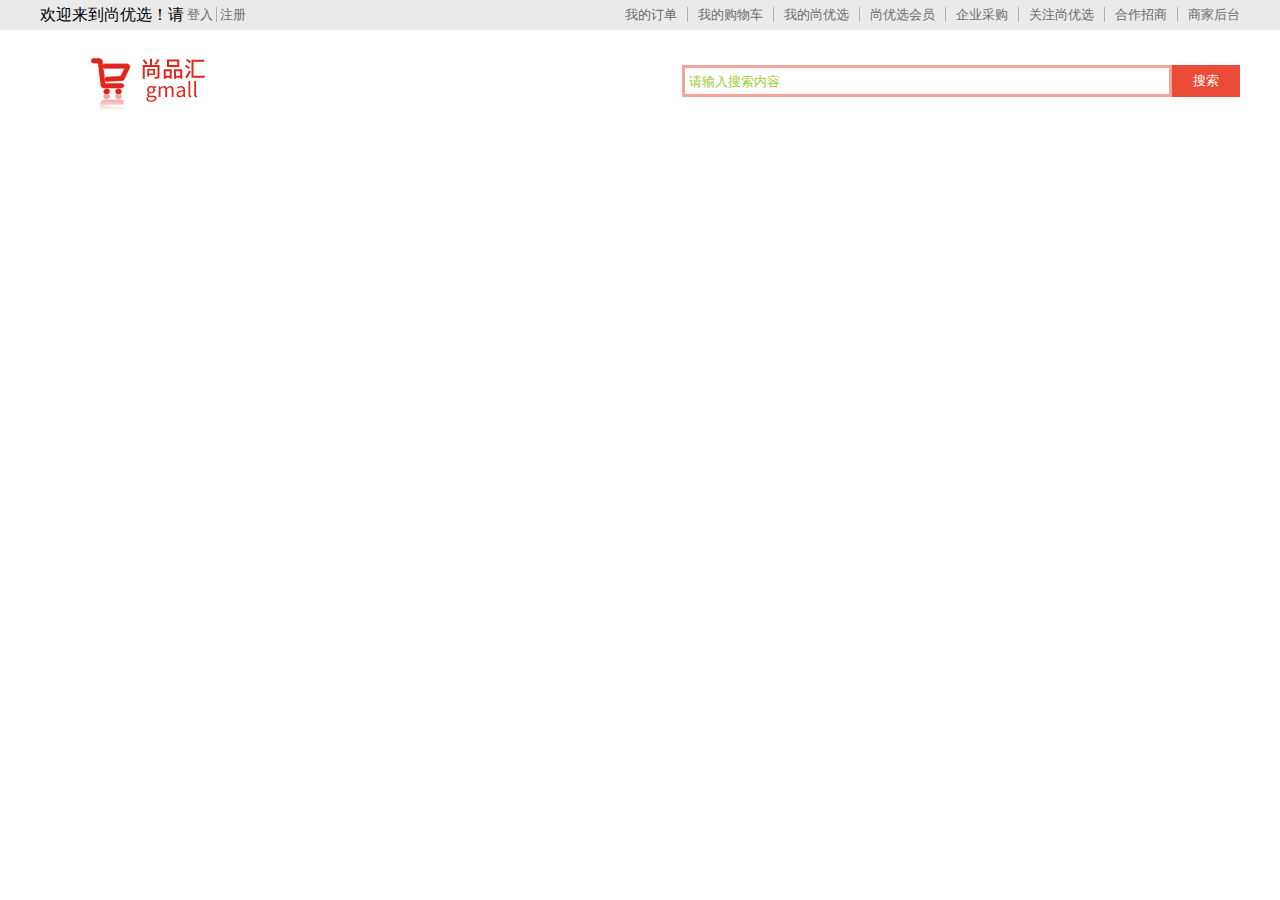
==== day01/index.html @ 9a7eee77 "尚品汇的头部完成" ====
<!DOCTYPE html>
<html lang="en">
<head>
    <meta charset="UTF-8">
    <meta http-equiv="X-UA-Compatible" content="IE=edge">
    <meta name="viewport" content="width=device-width, initial-scale=1.0">
    <title>尚品汇</title>
    <link rel="stylesheet" href="./css/reset.css">
    <link rel="stylesheet" href="./css/test.css">
</head>
<body>
    <!-- 最外层的包裹元素 -->
    <div class="wrapper">
        <!-- 头部 -->
        <header id="header">
            <!-- 头部的上半部分 -->
            <div class="headerTop">
                <!-- 版心元素 -->
                <div class="headerTopMain">
                    <!-- 左边内容 -->
                    <div class="left">
                        <h5>欢迎来到尚优选！请</h5>
                        <p>
                            <a href="javascript:;">登入</a>
                            <a href="javascript:;">注册</a>
                        </p>
                    </div>
                    <!-- 右边部分 -->
                    <div class="right">
                        <a href="javascript:;">我的订单</a>
                        <a href="javascript:;">我的购物车</a>
                        <a href="javascript:;">我的尚优选</a>
                        <a href="javascript:;">尚优选会员</a>
                        <a href="javascript:;">企业采购</a>
                        <a href="javascript:;">关注尚优选</a>
                        <a href="javascript:;">合作招商</a>
                        <a href="javascript:;">商家后台</a>
                    </div>
                </div>
            </div>
            <!-- 头部的下半部分 -->
            <div class="headerBottom">
                <!-- 版心内容 -->
                <div class="headerBottomMain">
                    <!-- 左边的logo -->
                    <div class="logo">
                        <a href="javascript:;">
                            <img src="./images/logo.png" alt="logo">
                        </a>
                    </div>
                    <!-- 右边的搜索框 -->
                    <div class="search">
                        <input type="text" placeholder="请输入搜索内容"/>
                        <input type="submit" value="搜索"/>
                    </div>
                </div>
            </div>
        </header>
    </div>
</body>
</html>
---- day01/css/test.css ----
.wrapper #header .headerTop {
  background-color: #eaeaea;
  height: 30px;
  overflow: hidden;
}
.wrapper #header .headerTop .headerTopMain {
  width: 1200px;
  margin: 0 auto;
  line-height: 30px;
}
.wrapper #header .headerTop .headerTopMain::after {
  clear: both;
  display: table;
  content: '';
}
.wrapper #header .headerTop .headerTopMain .left {
  float: left;
}
.wrapper #header .headerTop .headerTopMain .left h5 {
  float: left;
}
.wrapper #header .headerTop .headerTopMain .left p {
  float: left;
  font-size: 0;
}
.wrapper #header .headerTop .headerTopMain .left p a {
  color: #6E6A69;
  text-decoration: none;
  font-size: 13px;
  padding-left: 3px;
  padding-right: 3px;
}
.wrapper #header .headerTop .headerTopMain .left p a:first-child {
  border-right: 1px solid #b3aeae;
}
.wrapper #header .headerTop .headerTopMain .right {
  float: right;
  font-size: 0;
}
.wrapper #header .headerTop .headerTopMain .right a {
  color: #6E6A69;
  text-decoration: none;
  font-size: 13px;
  border-right: 1px solid #b3aeae;
  padding-left: 10px;
  padding-right: 10px;
}
.wrapper #header .headerTop .headerTopMain .right a:last-child {
  border-right: none;
  padding-right: 0;
}
.wrapper #header .headerTop .headerTopMain .right a:first-child {
  padding-left: 0;
}
.wrapper #header .headerBottom .headerBottomMain {
  width: 1200px;
  margin: 0px auto;
}
.wrapper #header .headerBottom .headerBottomMain::after {
  clear: both;
  display: table;
  content: '';
}
.wrapper #header .headerBottom .headerBottomMain .logo {
  float: left;
}
.wrapper #header .headerBottom .headerBottomMain .logo a img {
  width: 175px;
  height: 56px;
  margin: 25px 45px;
}
.wrapper #header .headerBottom .headerBottomMain .search {
  float: right;
  margin-top: 35px;
}
.wrapper #header .headerBottom .headerBottomMain .search input[type="text"] {
  float: left;
  box-sizing: border-box;
  width: 490px;
  height: 32px;
  padding: 0 4px;
  border: 3px solid rgba(234, 74, 54, 0.5);
  outline: none;
}
.wrapper #header .headerBottom .headerBottomMain .search input[type="text"]::-webkit-input-placeholder {
  color: yellowgreen;
}
.wrapper #header .headerBottom .headerBottomMain .search input[type="text"]:focus {
  border-color: #ea4a36;
}
.wrapper #header .headerBottom .headerBottomMain .search input[type="submit"] {
  float: left;
  width: 68px;
  height: 32px;
  background-color: #ea4a36;
  color: #fff;
  border: none;
  cursor: pointer;
}
/*# sourceMappingURL=./test.css.map */
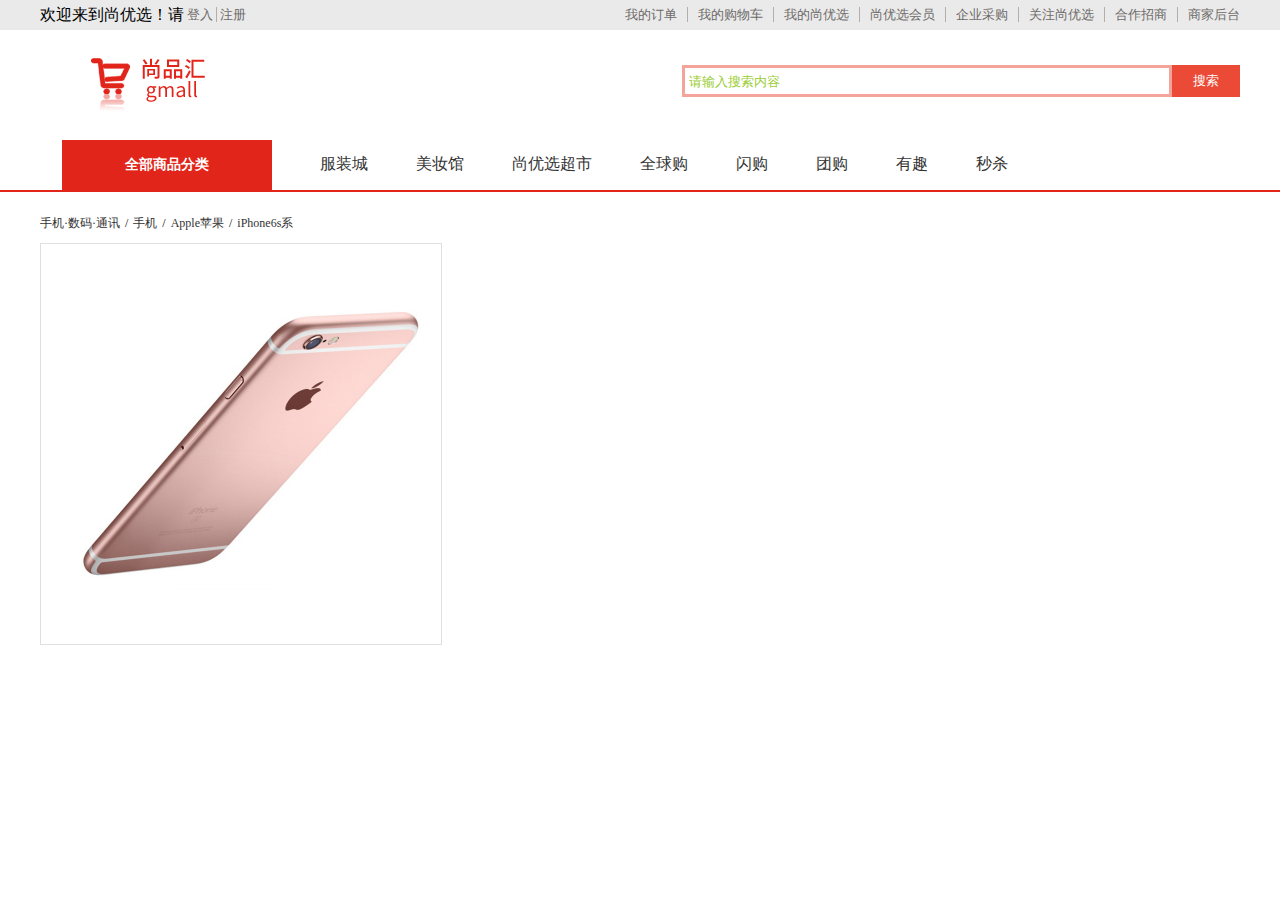
==== commit 823a1f33: "放大镜效果实现" ====
--- a/day01/index.html
+++ b/day01/index.html
@@ -1,5 +1,6 @@
 <!DOCTYPE html>
 <html lang="en">
+
 <head>
     <meta charset="UTF-8">
     <meta http-equiv="X-UA-Compatible" content="IE=edge">
@@ -8,6 +9,7 @@
     <link rel="stylesheet" href="./css/reset.css">
     <link rel="stylesheet" href="./css/test.css">
 </head>
+
 <body>
     <!-- 最外层的包裹元素 -->
     <div class="wrapper">
@@ -50,12 +52,57 @@
                     </div>
                     <!-- 右边的搜索框 -->
                     <div class="search">
-                        <input type="text" placeholder="请输入搜索内容"/>
-                        <input type="submit" value="搜索"/>
+                        <input type="text" placeholder="请输入搜索内容" />
+                        <input type="submit" value="搜索" />
                     </div>
                 </div>
             </div>
         </header>
+        <!-- 导航栏 -->
+        <div id="navwrap">
+            <!-- 版心元素 -->
+            <div class="navwrapmain">
+                <a href="javascript:;">全部商品分类</a>
+                <a href="javascript:;">服装城</a>
+                <a href="javascript:;">美妆馆</a>
+                <a href="javascript:;">尚优选超市</a>
+                <a href="javascript:;">全球购</a>
+                <a href="javascript:;">闪购</a>
+                <a href="javascript:;">团购</a>
+                <a href="javascript:;">有趣</a>
+                <a href="javascript:;">秒杀</a>
+            </div>
+        </div>
+        <!-- 中间内容部分 -->
+        <div id="content">
+            <!-- 版心元素 -->
+            <div class="contentMain">
+                <!-- 路径导航 -->
+                <div class="navpath"></div>
+                <!-- 中心部分 -->
+                <div class="center">
+                    <!-- 左边部分 -->
+                    <div class="left">
+                        <!-- 左上放大镜部分 -->
+                        <div class="lefttop">
+                            <!-- 小图 -->
+                            <div class="small">
+                                <img src="./images/b1.png" alt="iPhone">
+                                <!-- 遮罩层 -->
+                                <div class="mask"></div>
+                            </div>
+                            <!-- 大图 -->
+                            <div class="big">
+                                <img src="./images/b1.png" alt="iPhone">
+                            </div>
+                        </div>
+                    </div>
+                </div>
+            </div>
+
+        </div>
     </div>
 </body>
+<script src="./js/data.js"></script>
+<script src="./js/index.js"></script>
 </html>--- a/day01/css/test.css
+++ b/day01/css/test.css
@@ -97,4 +97,100 @@
   border: none;
   cursor: pointer;
 }
+.wrapper #navwrap {
+  border-bottom: 2px solid #e1251b;
+}
+.wrapper #navwrap .navwrapmain {
+  width: 1200px;
+  margin: 0 auto;
+  line-height: 50px;
+}
+.wrapper #navwrap .navwrapmain a {
+  margin: 0px 22px;
+  font-size: 16px;
+  color: #333;
+  display: inline-block;
+  text-align: center;
+  text-decoration: none;
+}
+.wrapper #navwrap .navwrapmain a:first-child {
+  width: 210px;
+  height: 50px;
+  background-color: #e1251b;
+  color: #fff;
+  font-size: 14px;
+  font-weight: bold;
+}
+.wrapper #content {
+  border-top: 1px solid transparent;
+}
+.wrapper #content .contentMain {
+  width: 1200px;
+  margin: 15px auto 0px auto;
+}
+.wrapper #content .contentMain .navpath {
+  padding: 9px 15px 9px 0px;
+  font-size: 0px;
+}
+.wrapper #content .contentMain .navpath a {
+  font-size: 12px;
+  text-decoration: none;
+  color: #333;
+}
+.wrapper #content .contentMain .navpath i {
+  padding: 0px 5px;
+  font-size: 12px;
+}
+.wrapper #content .contentMain .center {
+  margin: 5px 0px 15px;
+}
+.wrapper #content .contentMain .center::after {
+  clear: both;
+  display: table;
+  content: '';
+}
+.wrapper #content .contentMain .center .left {
+  width: 400px;
+  float: left;
+}
+.wrapper #content .contentMain .center .left .lefttop {
+  width: 400px;
+  position: relative;
+}
+.wrapper #content .contentMain .center .left .lefttop .small {
+  width: 400px;
+  height: 400px;
+  border: 1px solid #dfdfdf;
+  position: relative;
+}
+.wrapper #content .contentMain .center .left .lefttop .small img {
+  width: 400px;
+  height: 400px;
+}
+.wrapper #content .contentMain .center .left .lefttop .small .mask {
+  position: absolute;
+  top: 0px;
+  left: 0px;
+  width: 200px;
+  height: 200px;
+  background-color: rgba(255, 255, 255, 0.5);
+  border: 1px solid #ddd;
+  box-sizing: border-box;
+  display: none;
+}
+.wrapper #content .contentMain .center .left .lefttop .big {
+  width: 400px;
+  height: 400px;
+  border: 1px solid #ddd;
+  position: absolute;
+  left: 420px;
+  top: 0px;
+  overflow: hidden;
+  display: none;
+}
+.wrapper #content .contentMain .center .left .lefttop .big img {
+  width: 800px;
+  height: 800px;
+  position: absolute;
+}
 /*# sourceMappingURL=./test.css.map */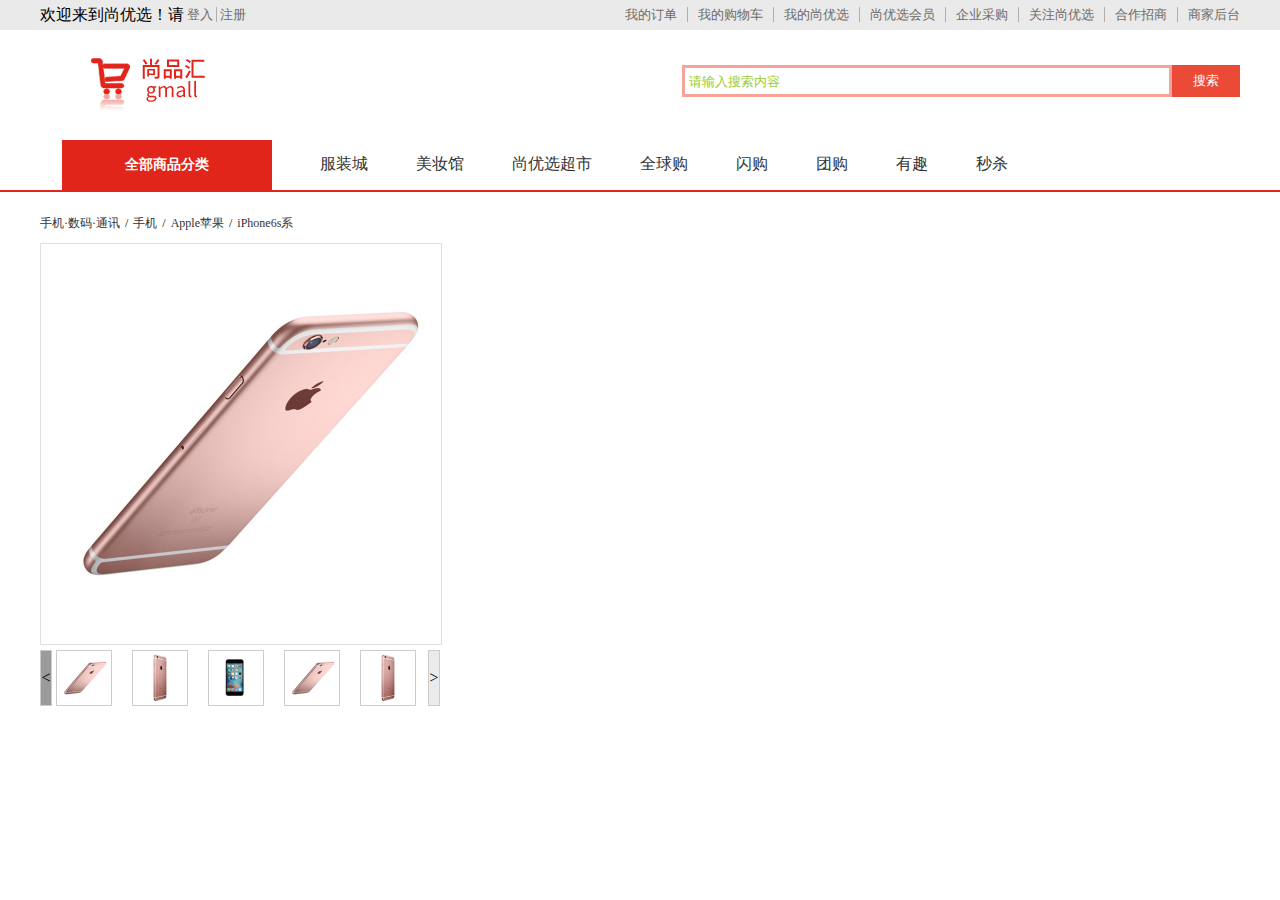
==== commit ff7217f5: "缩略图效果实现" ====
--- a/day01/index.html
+++ b/day01/index.html
@@ -96,6 +96,14 @@
                                 <img src="./images/b1.png" alt="iPhone">
                             </div>
                         </div>
+                        <!-- 左下缩略图 -->
+                        <div class="leftbottom">
+                            <a href="javascript:;" data-direction="left"> &lt; </a>
+                            <div class="imagelist">
+                                <ul></ul>
+                            </div>
+                            <a href="javascript:;" data-direction="right">&gt;</a>
+                        </div>
                     </div>
                 </div>
             </div>
--- a/day01/css/test.css
+++ b/day01/css/test.css
@@ -193,4 +193,50 @@
   height: 800px;
   position: absolute;
 }
+.wrapper #content .contentMain .center .left .leftbottom {
+  width: 400px;
+  margin-top: 5px;
+}
+.wrapper #content .contentMain .center .left .leftbottom a {
+  width: 10px;
+  height: 54px;
+  border: 1px solid #ccc;
+  background-color: #ebebeb;
+  text-align: center;
+  line-height: 54px;
+  text-decoration: none;
+  color: black;
+  float: left;
+  transition: all 1s ease-in-out;
+}
+.wrapper #content .contentMain .center .left .leftbottom a:first-child {
+  margin-right: 4px;
+  background-color: #9b9b9b;
+}
+.wrapper #content .contentMain .center .left .leftbottom .imagelist {
+  width: 372px;
+  height: 56px;
+  float: left;
+  overflow: hidden;
+}
+.wrapper #content .contentMain .center .left .leftbottom .imagelist ul {
+  font-size: 0px;
+  white-space: nowrap;
+  transition: margin-left 1s ease-in-out;
+}
+.wrapper #content .contentMain .center .left .leftbottom .imagelist ul li {
+  width: 50px;
+  height: 50px;
+  padding: 2px;
+  margin-right: 20px;
+  border: 1px solid #ccc;
+  display: inline-block;
+}
+.wrapper #content .contentMain .center .left .leftbottom .imagelist ul li:hover {
+  border: 1px solid skyblue;
+}
+.wrapper #content .contentMain .center .left .leftbottom .imagelist ul li img {
+  width: 50px;
+  height: 50px;
+}
 /*# sourceMappingURL=./test.css.map */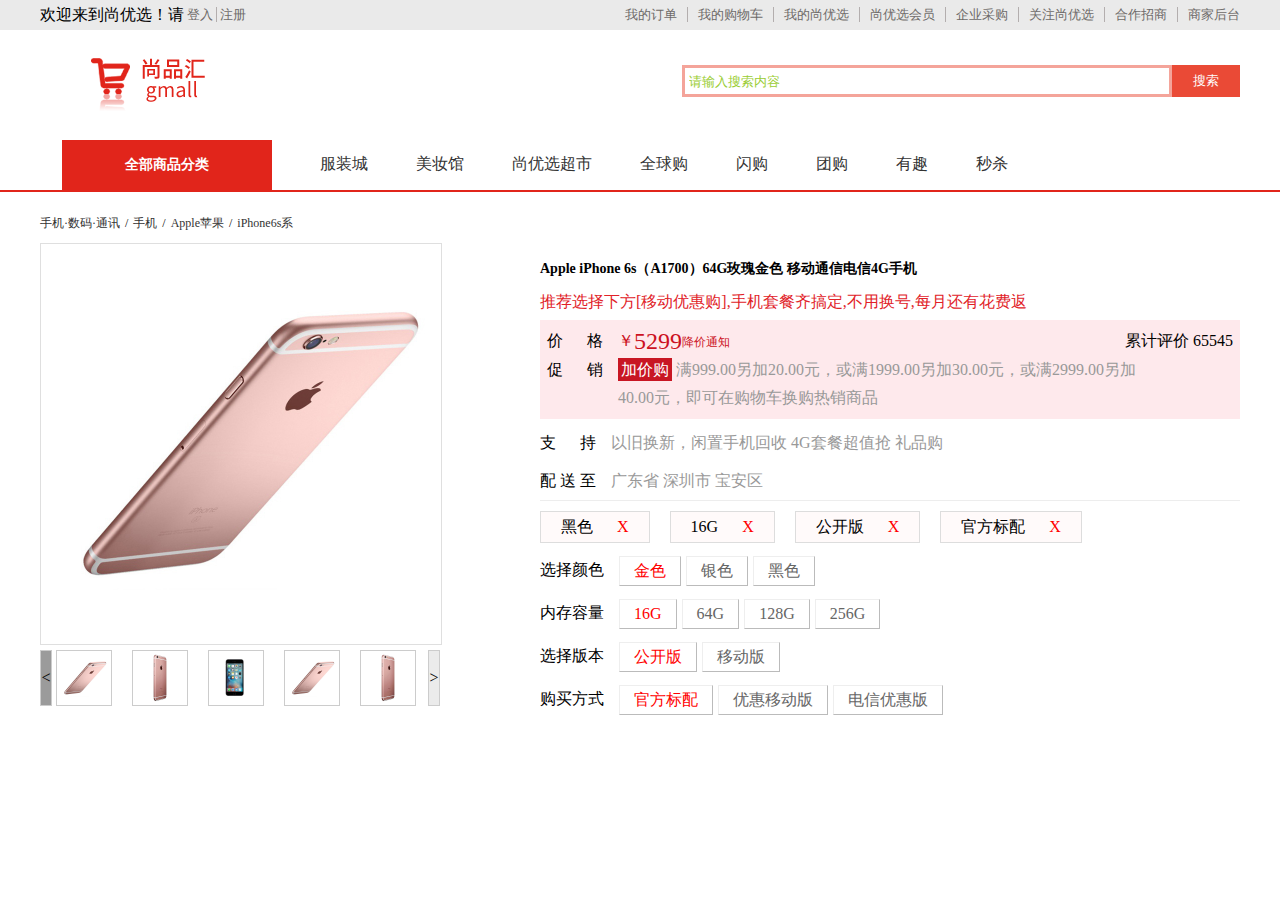
==== commit 14043af0: "商品详情面包屑" ====
--- a/day01/index.html
+++ b/day01/index.html
@@ -105,6 +105,94 @@
                             <a href="javascript:;" data-direction="right">&gt;</a>
                         </div>
                     </div>
+                    <!-- 右边的商品详情 -->
+                    <div class="right">
+                        <div class="rightTop">
+                            <h3 class="infoName">Apple iPhone 6s（A1700）64G玫瑰金色 移动通信电信4G手机</h3>
+                            <p>推荐选择下方[移动优惠购],手机套餐齐搞定,不用换号,每月还有花费返</p>
+                            <div class="shopDetail">
+                                <div class="priceArea">
+                                    <span>价&nbsp;&nbsp;&nbsp;&nbsp;&nbsp;&nbsp;格</span>
+                                    <div class="price">
+                                        <i>￥</i>
+                                        <p>5299</p>
+                                        <span>降价通知</span>
+                                    </div>
+                                    <div class="remark">
+                                        <i>累计评价</i>
+                                        <em>65545</em>
+                                    </div>
+                                </div>
+                                <div class="promotion">
+                                    <span>促&nbsp;&nbsp;&nbsp;&nbsp;&nbsp;&nbsp;销</span>
+                                    <div class="fixWidth">
+                                        <p>
+                                            <span class="red-bg">加价购</span>
+                                            <span class="t-gray">满999.00另加20.00元，或满1999.00另加30.00元，或满2999.00另加40.00元，即可在购物车换购热销商品</span>
+                                        </p>
+                                    </div>
+                                </div>
+                            </div>
+                            <div class="supportArea">
+                                <div class="support">
+                                    <span>支&nbsp;&nbsp;&nbsp;&nbsp;&nbsp;&nbsp;持</span>
+                                    <p>以旧换新，闲置手机回收 4G套餐超值抢 礼品购</p>
+                                </div>
+                                <div class="delivery">
+                                    <span>配 送 至</span>
+                                    <p>广东省 深圳市 宝安区</p>
+                                </div>
+                            </div>
+                        </div>
+                        <div class="rightBottom">
+                            <!-- 面包屑 -->
+                            <div class="choose">
+                                <div class="mark">
+                                    <span>黑色</span>
+                                    <a>X</a>
+                                </div>
+                                <div class="mark">
+                                    <span>16G</span>
+                                    <a>X</a>
+                                </div>
+                                <div class="mark">
+                                    <span>公开版</span>
+                                    <a>X</a>
+                                </div>
+                                <div class="mark">
+                                    <span>官方标配</span>
+                                    <a>X</a>
+                                </div>
+                            </div>
+                            <!-- 参数选择 -->
+                            <div class="preferences">
+                                <dl>
+                                    <dt>选择颜色</dt>
+                                    <dd>金色</dd>
+                                    <dd>银色</dd>
+                                    <dd>黑色</dd>
+                                </dl>
+                                <dl>
+                                    <dt>内存容量</dt>
+                                    <dd>16G</dd>
+                                    <dd>64G</dd>
+                                    <dd>128G</dd>
+                                    <dd>256G</dd>
+                                </dl>
+                                <dl>
+                                    <dt>选择版本</dt>
+                                    <dd>公开版</dd>
+                                    <dd>移动版</dd>
+                                </dl>
+                                <dl>
+                                    <dt>购买方式</dt>
+                                    <dd>官方标配</dd>
+                                    <dd>优惠移动版</dd>
+                                    <dd>电信优惠版</dd>
+                                </dl>
+                            </div>
+                        </div>
+                    </div>
                 </div>
             </div>
 
--- a/day01/css/test.css
+++ b/day01/css/test.css
@@ -239,4 +239,172 @@
   width: 50px;
   height: 50px;
 }
+.wrapper #content .contentMain .center .right {
+  float: right;
+}
+.wrapper #content .contentMain .center .right .rightTop {
+  width: 700px;
+}
+.wrapper #content .contentMain .center .right .rightTop > h3 {
+  font-size: 14px;
+  line-height: 21px;
+  margin-top: 15px;
+  font-weight: bold;
+}
+.wrapper #content .contentMain .center .right .rightTop > p {
+  color: #e12228;
+  margin-top: 15px;
+}
+.wrapper #content .contentMain .center .right .rightTop .shopDetail {
+  margin-top: 10px;
+  line-height: 28px;
+  background-color: #fee9ec;
+  padding: 7px;
+}
+.wrapper #content .contentMain .center .right .rightTop .shopDetail .priceArea::after {
+  clear: both;
+  display: table;
+  content: '';
+}
+.wrapper #content .contentMain .center .right .rightTop .shopDetail .priceArea > span {
+  margin-right: 15px;
+  float: left;
+}
+.wrapper #content .contentMain .center .right .rightTop .shopDetail .priceArea .price {
+  color: #cc1122;
+  float: left;
+}
+.wrapper #content .contentMain .center .right .rightTop .shopDetail .priceArea .price i {
+  font-size: 16px;
+  float: left;
+}
+.wrapper #content .contentMain .center .right .rightTop .shopDetail .priceArea .price p {
+  font-size: 24px;
+  float: left;
+}
+.wrapper #content .contentMain .center .right .rightTop .shopDetail .priceArea .price span {
+  font-size: 12px;
+}
+.wrapper #content .contentMain .center .right .rightTop .shopDetail .priceArea .remark {
+  float: right;
+}
+.wrapper #content .contentMain .center .right .rightTop .shopDetail .promotion::after {
+  clear: both;
+  display: table;
+  content: '';
+}
+.wrapper #content .contentMain .center .right .rightTop .shopDetail .promotion > span {
+  margin-right: 15px;
+  float: left;
+}
+.wrapper #content .contentMain .center .right .rightTop .shopDetail .promotion .fixWidth {
+  float: left;
+  width: 520px;
+  line-height: 28px;
+}
+.wrapper #content .contentMain .center .right .rightTop .shopDetail .promotion .fixWidth p::after {
+  clear: both;
+  display: table;
+  content: '';
+}
+.wrapper #content .contentMain .center .right .rightTop .shopDetail .promotion .fixWidth p > span:first-child {
+  background-color: #c81623;
+  padding: 3px;
+  color: #fff;
+}
+.wrapper #content .contentMain .center .right .rightTop .shopDetail .promotion .fixWidth p > span:nth-child(2) {
+  color: #999;
+}
+.wrapper #content .contentMain .center .right .rightTop .supportArea {
+  border-bottom: 1px solid #ededed;
+  padding-bottom: 5px;
+}
+.wrapper #content .contentMain .center .right .rightTop .supportArea .support {
+  margin-top: 10px;
+  line-height: 28px;
+}
+.wrapper #content .contentMain .center .right .rightTop .supportArea .support::after {
+  clear: both;
+  display: table;
+  content: '';
+}
+.wrapper #content .contentMain .center .right .rightTop .supportArea .support span {
+  margin-right: 15px;
+  float: left;
+}
+.wrapper #content .contentMain .center .right .rightTop .supportArea .support p {
+  width: 520px;
+  color: #999;
+  float: left;
+}
+.wrapper #content .contentMain .center .right .rightTop .supportArea .delivery {
+  margin-top: 10px;
+  line-height: 28px;
+}
+.wrapper #content .contentMain .center .right .rightTop .supportArea .delivery::after {
+  clear: both;
+  display: table;
+  content: '';
+}
+.wrapper #content .contentMain .center .right .rightTop .supportArea .delivery span {
+  margin-right: 15px;
+  float: left;
+}
+.wrapper #content .contentMain .center .right .rightTop .supportArea .delivery p {
+  width: 520px;
+  color: #999;
+  float: left;
+}
+.wrapper #content .contentMain .center .right .rightBottom {
+  width: 700px;
+  margin-top: 10px;
+  line-height: 28px;
+}
+.wrapper #content .contentMain .center .right .rightBottom .choose::after {
+  clear: both;
+  display: table;
+  content: '';
+}
+.wrapper #content .contentMain .center .right .rightBottom .choose .mark {
+  height: 30px;
+  background-color: snow;
+  border: 1px solid #ddd;
+  padding: 0 20px;
+  margin-right: 20px;
+  line-height: 30px;
+  text-align: center;
+  float: left;
+}
+.wrapper #content .contentMain .center .right .rightBottom .choose .mark a {
+  margin-left: 20px;
+  color: red;
+}
+.wrapper #content .contentMain .center .right .rightBottom .choose .mark a:hover {
+  cursor: pointer;
+}
+.wrapper #content .contentMain .center .right .rightBottom .preferences dl {
+  margin: 13px 0;
+}
+.wrapper #content .contentMain .center .right .rightBottom .preferences dl::after {
+  clear: both;
+  display: table;
+  content: '';
+}
+.wrapper #content .contentMain .center .right .rightBottom .preferences dl dt {
+  margin-right: 15px;
+  float: left;
+}
+.wrapper #content .contentMain .center .right .rightBottom .preferences dl dd {
+  float: left;
+  margin-right: 5px;
+  color: #666;
+  line-height: 24px;
+  padding: 2px 14px;
+  border-width: 1px;
+  border-style: solid;
+  border-color: #eee #bbb #bbb #eee;
+}
+.wrapper #content .contentMain .center .right .rightBottom .preferences dl dd:first-of-type {
+  color: red;
+}
 /*# sourceMappingURL=./test.css.map */